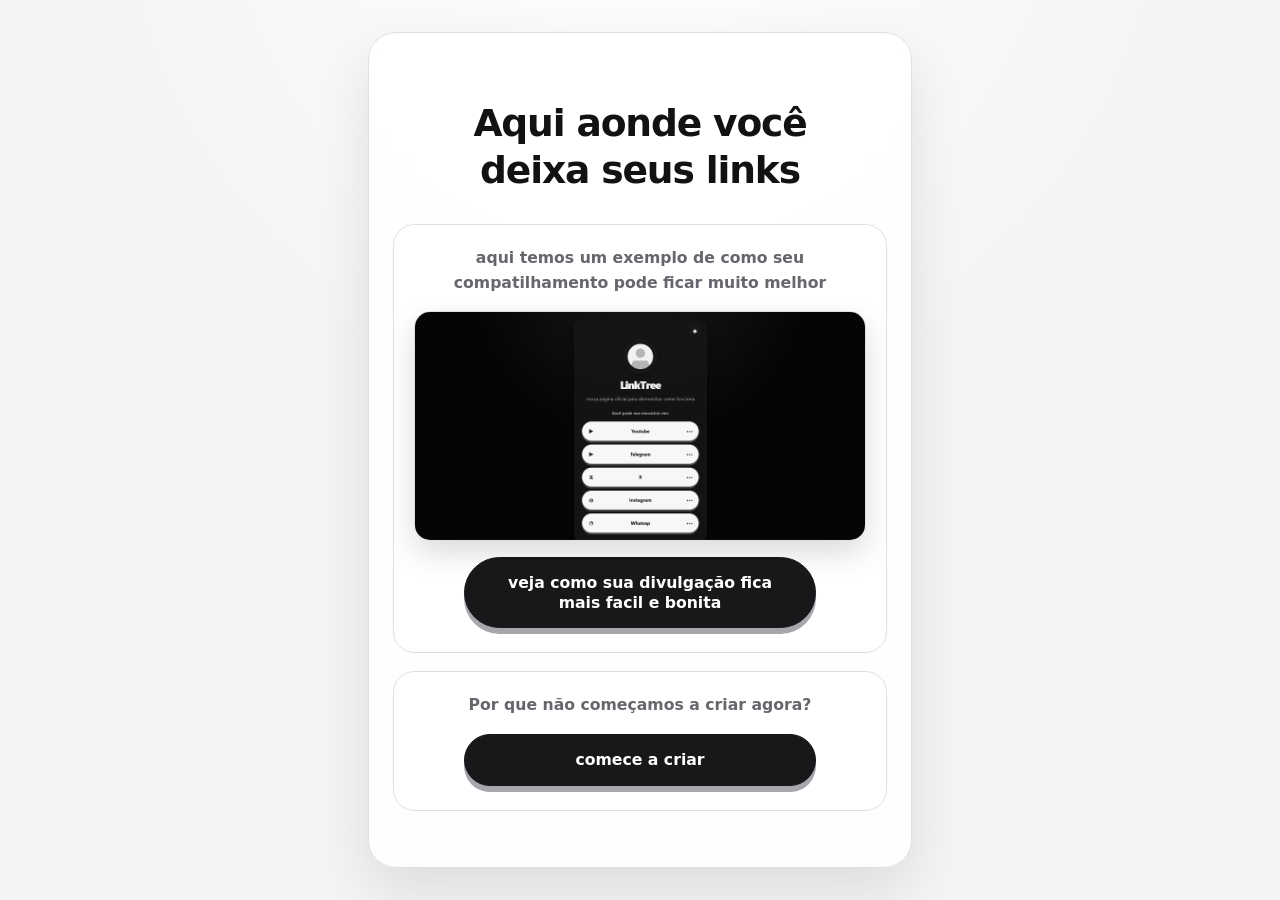
==== pages/start.html @ e0cfe6b6 "adicionando pagina inicial" ====
<!DOCTYPE html>
<html lang="pt-BR">

<head>
     <meta charset="UTF-8">
    <meta name="viewport" content="width=device-width, initial-scale=1.0">
    <title>Bem vindo a seu LinkTree</title>
    <link rel="stylesheet" href="../styles/start.css">
</head>

<body>
    <header>
        <h1>Aqui aonde você deixa seus links</h1>
    </header>
    <main>
        <div class="example">
            <h3>aqui temos um exemplo de como seu compatilhamento pode ficar muito melhor</h3>
            <img src="../imgs/example.png" width="800" height="400">
            <button onclick="goToExample()">veja como sua divulgação fica mais facil e bonita</button>
        </div>
        
        <div class="create">
            <h3>Por que não começamos a criar agora?</h3>
            <button onclick="goToCreate()">comece a criar</button>
        </div>
    </main>
    <script src="../js/start.js"></script>
</body>
</html>
---- styles/start.css ----
:root {
    color-scheme: light;
    --background: #f4f4f5;
    --background-glow: #ffffff;
    --surface: rgba(255, 255, 255, 0.88);
    --surface-solid: #ffffff;
    --text: #121214;
    --muted: #66666d;
    --line: #dfdfe3;
    --button: #18181b;
    --button-text: #ffffff;
    --button-shadow: #a6a6ac;
    --focus: #2563eb;
    --shadow: 0 22px 55px rgba(24, 24, 27, 0.1);
}

:root[data-theme="dark"] {
    color-scheme: dark;
    --background: #050505;
    --background-glow: #1b1b1b;
    --surface: rgba(20, 20, 20, 0.88);
    --surface-solid: #171717;
    --text: #fafafa;
    --muted: #a8a8b0;
    --line: #303034;
    --button: #f7f7f7;
    --button-text: #101012;
    --button-shadow: #4a4a4d;
    --focus: #93c5fd;
    --shadow: 0 22px 55px rgba(0, 0, 0, 0.44);
}

@media (prefers-color-scheme: dark) {
    :root:not([data-theme]) {
        color-scheme: dark;
        --background: #050505;
        --background-glow: #1b1b1b;
        --surface: rgba(20, 20, 20, 0.88);
        --surface-solid: #171717;
        --text: #fafafa;
        --muted: #a8a8b0;
        --line: #303034;
        --button: #f7f7f7;
        --button-text: #101012;
        --button-shadow: #4a4a4d;
        --focus: #93c5fd;
        --shadow: 0 22px 55px rgba(0, 0, 0, 0.44);
    }
}

* {
    box-sizing: border-box;
}

html {
    min-height: 100%;
    background:
        radial-gradient(circle at 50% -15%, var(--background-glow), transparent 47%),
        var(--background);
}

body {
    width: min(100% - 2rem, 34rem);
    min-height: calc(100vh - 2rem);
    margin: 1rem auto;
    padding: 1rem 1rem 2.25rem;
    color: var(--text);
    font-family: Inter, ui-sans-serif, system-ui, -apple-system, BlinkMacSystemFont, "Segoe UI", sans-serif;
    background: var(--surface);
    border: 1px solid var(--line);
    border-radius: 1.75rem;
    box-shadow: var(--shadow);
    backdrop-filter: blur(18px);
    transition: background-color 220ms ease, color 220ms ease;
}

header {
    display: grid;
    justify-items: center;
    padding: 2.65rem 1rem 1.85rem;
    text-align: center;
}

header h1 {
    margin: 0;
    max-width: 26rem;
    font-size: clamp(1.8rem, 7vw, 2.35rem);
    font-weight: 800;
    line-height: 1.25;
    letter-spacing: -0.03em;
}

main {
    display: grid;
    gap: 1.1rem;
    padding: 0 0.1rem;
}

.example,
.create {
    display: grid;
    justify-items: center;
    gap: 1rem;
    padding: 1.35rem 1.25rem 1.5rem;
    text-align: center;
    background: var(--surface-solid);
    border: 1px solid var(--line);
    border-radius: 1.35rem;
}

.example h3,
.create h3 {
    margin: 0;
    max-width: 26rem;
    color: var(--muted);
    font-size: 0.98rem;
    font-weight: 650;
    line-height: 1.55;
}

.example img {
    width: 100%;
    height: auto;
    background: var(--surface-solid);
    border: 1px solid var(--line);
    border-radius: 1rem;
    box-shadow: 0 12px 30px rgba(0, 0, 0, 0.14);
}


button {
    width: 100%;
    max-width: 22rem;
    padding: 0.95rem 1.3rem;
    color: var(--button-text);
    font: inherit;
    font-size: 0.98rem;
    font-weight: 750;
    line-height: 1.25;
    text-align: center;
    cursor: pointer;
    background: var(--button);
    border: 1px solid var(--button);
    border-radius: 999px;
    box-shadow: 0 6px 0 var(--button-shadow);
    transition: transform 180ms ease, box-shadow 180ms ease, background-color 220ms ease, border-color 220ms ease;
}

button:hover {
    transform: translateY(-3px);
    box-shadow: 0 9px 0 var(--button-shadow);
}

button:active {
    transform: translateY(2px);
    box-shadow: 0 2px 0 var(--button-shadow);
}

button:focus-visible {
    outline: 3px solid var(--focus);
    outline-offset: 4px;
}


@media (min-width: 640px) {
    html {
        display: grid;
    }

    body {
        margin: 2rem auto;
        min-height: auto;
        padding: 1.25rem 1.4rem 2rem;
    }

    header {
        padding-top: 2.95rem;
    }
}

@media (prefers-reduced-motion: reduce) {
    *,
    *::before,
    *::after {
        scroll-behavior: auto !important;
        transition-duration: 0.01ms !important;
        animation-duration: 0.01ms !important;
        animation-iteration-count: 1 !important;
    }
}
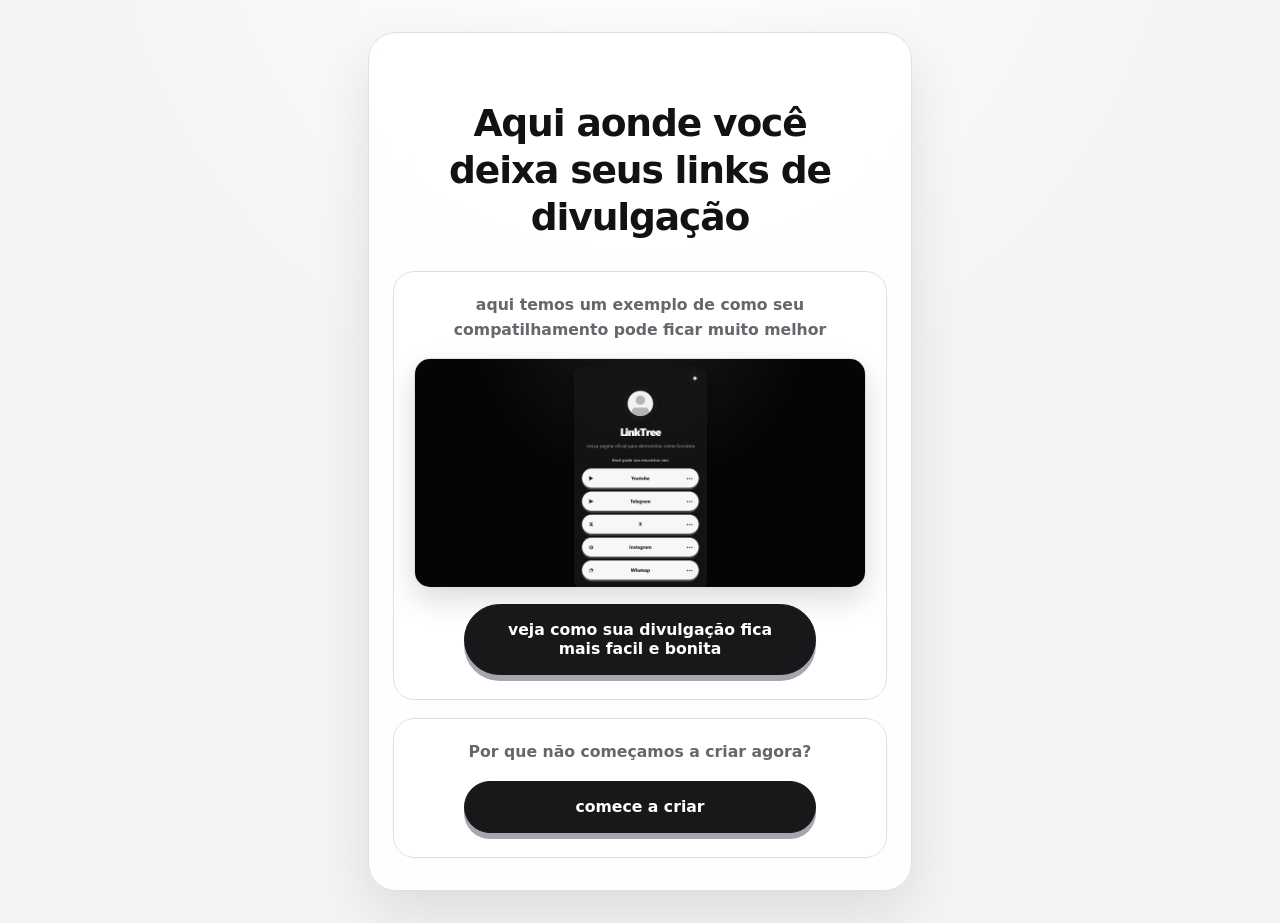
==== commit 4e781a84: "foto de perfil" ====
--- a/pages/start.html
+++ b/pages/start.html
@@ -10,7 +10,7 @@
 
 <body>
     <header>
-        <h1>Aqui aonde você deixa seus links</h1>
+        <h1>Aqui aonde você deixa seus links de divulgação</h1>
     </header>
     <main>
         <div class="example">
